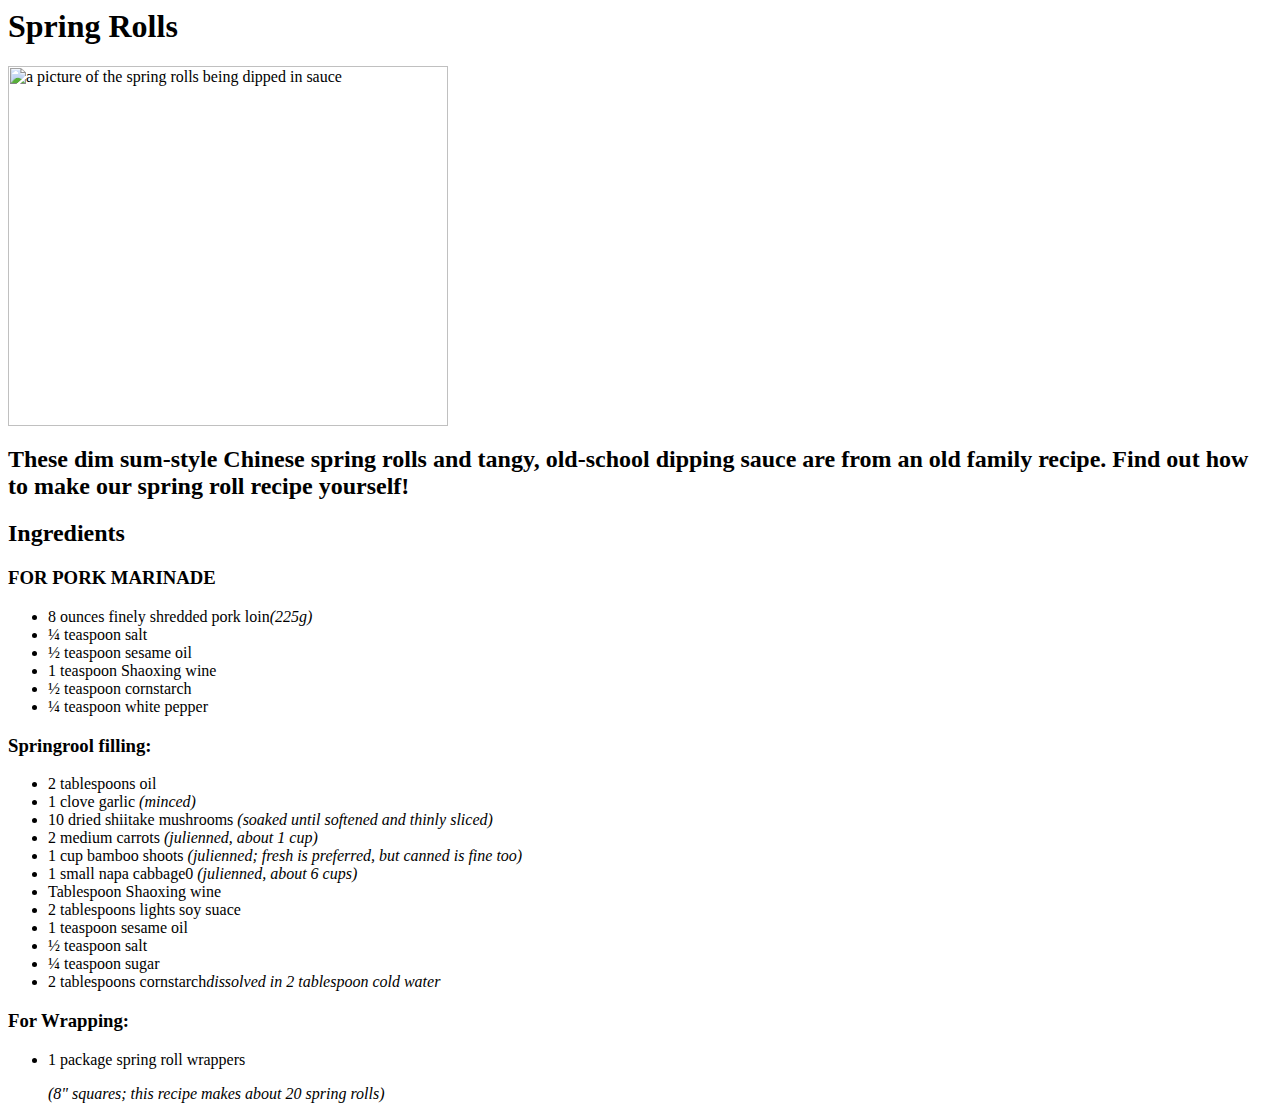
==== spring-rolls.html @ 473a0693 "Add ingredients list" ====
<html>
    <heading>
        <h1>Spring Rolls</h1>
        <p></p>
        <img src="../images/spring-rolls.jpg" alt="a picture of the spring rolls being dipped in sauce" height="360" width="440">
    </heading>
    <body>
        <p1><h2>These dim sum-style Chinese spring rolls and tangy, old-school dipping sauce are from an old family recipe. Find out how to make our spring roll recipe yourself!</h2></p1>
        <P></P>
        <p><h2>Ingredients</h2></p>
        <p><h3>FOR PORK MARINADE</h3></p>
        <ul>
            <li>8 ounces finely shredded pork loin<em>(225g)</em></li>
            <li>¼ teaspoon salt</li>
            <li>½ teaspoon sesame oil</li>
            <li>1 teaspoon Shaoxing wine</li>
            <li>½ teaspoon cornstarch</li>
            <li>¼ teaspoon white pepper</li>
        </ul>
        <p><h3>Springrool filling:</h3></p>
        <ul>
            <li>2 tablespoons oil</li>
            <li>1 clove garlic <em>(minced)</em></li>
            <li>10 dried shiitake mushrooms <em>(soaked until softened and thinly sliced)</em></li>
            <li>2 medium carrots <em>(julienned, about 1 cup)</em></li>
            <li>1 cup bamboo shoots <em>(julienned; fresh is preferred, but canned is fine too)</em></li>
            <li>1 small napa cabbage0<em> (julienned, about 6 cups)</em></li>
            <li>Tablespoon Shaoxing wine</li>
            <li>2 tablespoons lights soy suace</li>
            <li>1 teaspoon sesame oil</li>
            <li>½  teaspoon salt</li>
            <li>¼ teaspoon sugar</li>
           <li>2 tablespoons cornstarch<em>dissolved in 2 tablespoon cold water</em></li> 
        </ul>
        <p><h3>For Wrapping:</h3></p>
        <ul>
            <li><p>1 package spring roll wrappers</p>
                <em>(8" squares; this recipe makes about 20 spring rolls)</em></li>
        </ul>
    </body>
</html>
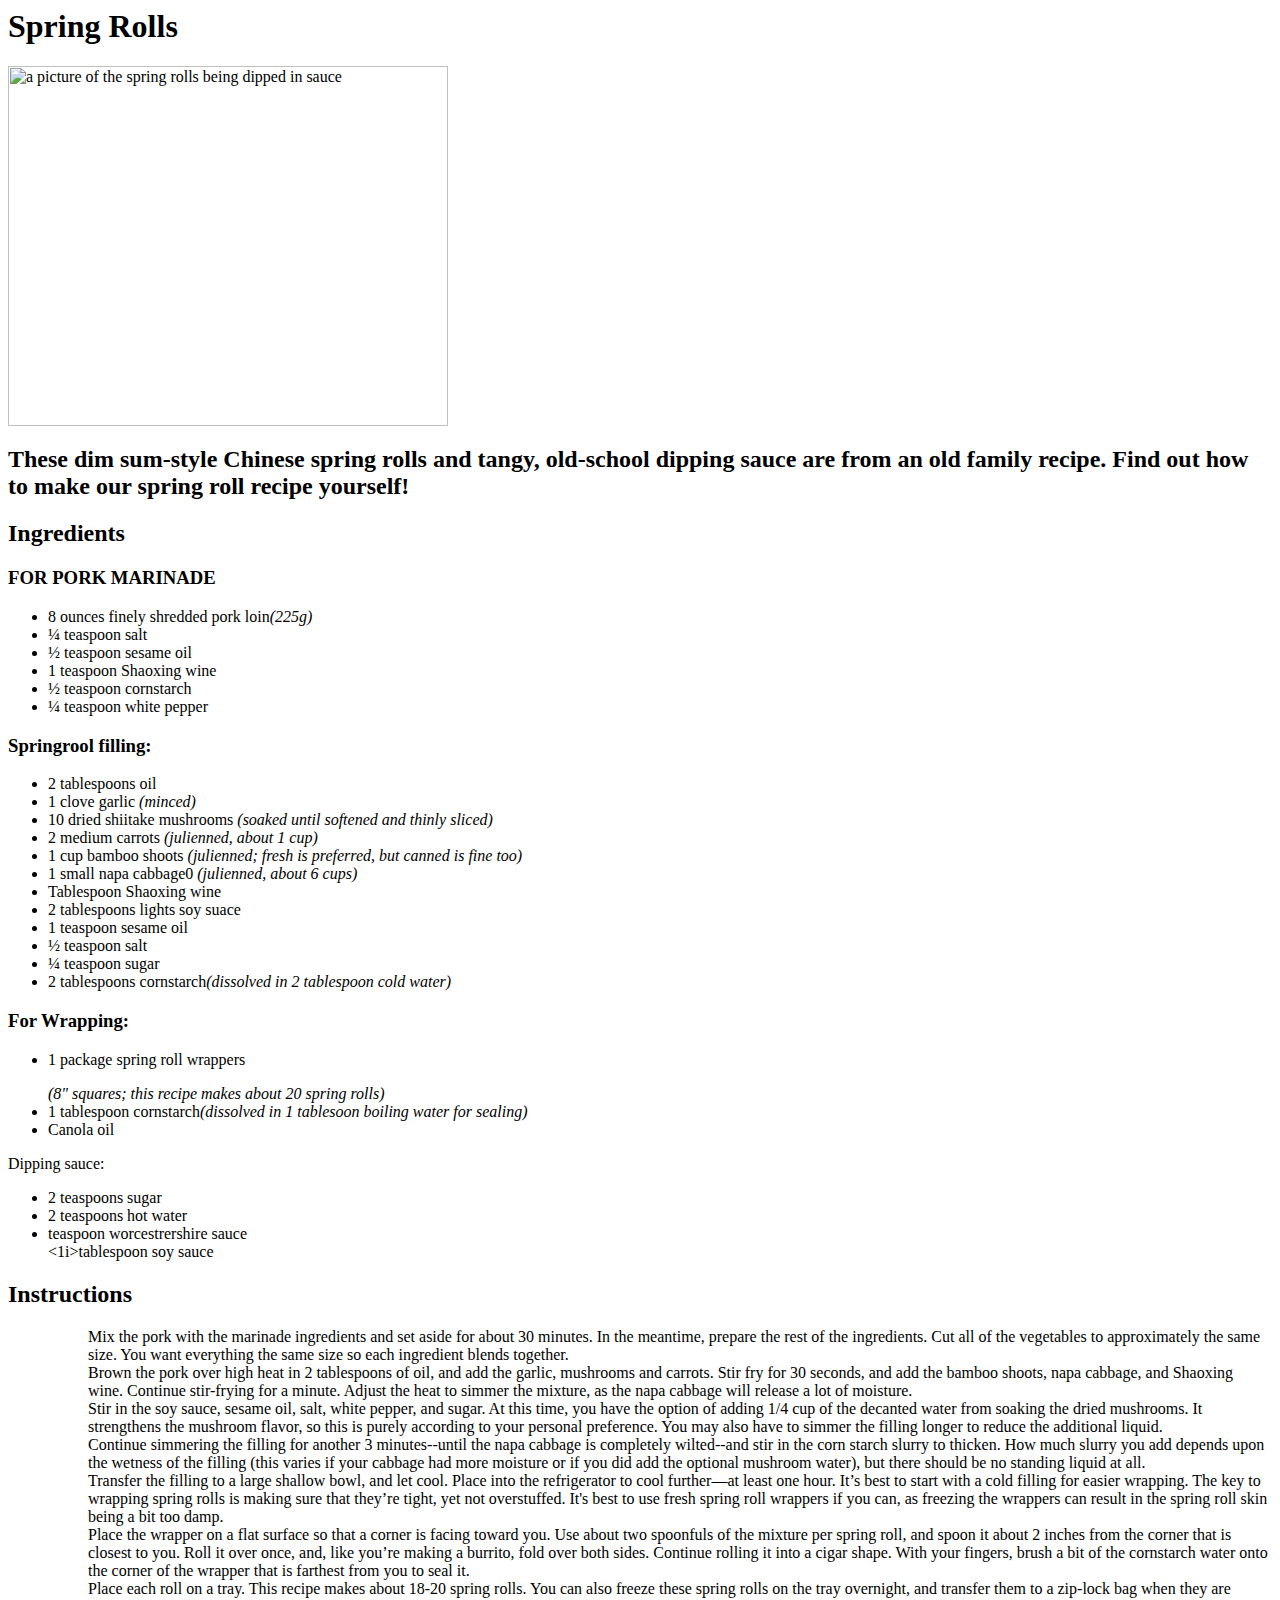
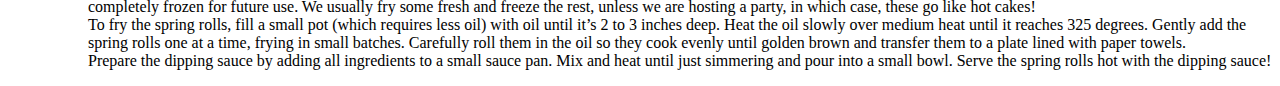
==== commit fb7fba11: "add instructions for preparing the spring rolls using orderd list" ====
--- a/spring-rolls.html
+++ b/spring-rolls.html
@@ -30,12 +30,33 @@
             <li>1 teaspoon sesame oil</li>
             <li>½  teaspoon salt</li>
             <li>¼ teaspoon sugar</li>
-           <li>2 tablespoons cornstarch<em>dissolved in 2 tablespoon cold water</em></li> 
+           <li>2 tablespoons cornstarch<em>(dissolved in 2 tablespoon cold water)</em></li> 
         </ul>
         <p><h3>For Wrapping:</h3></p>
         <ul>
             <li><p>1 package spring roll wrappers</p>
                 <em>(8" squares; this recipe makes about 20 spring rolls)</em></li>
+            <li> 1 tablespoon cornstarch<em>(dissolved in 1 tablesoon boiling water for sealing)</em></li>
+            <li>Canola oil</li>
         </ul>
+        <p>Dipping sauce:</p>
+        <ul>
+            <li>2 teaspoons sugar</li>
+            <li>2 teaspoons hot water</li>
+            <li>teaspoon worcestrershire sauce</li>
+            <1i>tablespoon soy sauce</1i>
+        </ul>
+        <p><h2>Instructions</h2></p>
+        <ol>
+            <ul>Mix the pork with the marinade ingredients and set aside for about 30 minutes. In the meantime, prepare the rest of the ingredients. Cut all of the vegetables to approximately the same size. You want everything the same size so each ingredient blends together.</ul>
+            <ul>Brown the pork over high heat in 2 tablespoons of oil, and add the garlic, mushrooms and carrots. Stir fry for 30 seconds, and add the bamboo shoots, napa cabbage, and Shaoxing wine. Continue stir-frying for a minute. Adjust the heat to simmer the mixture, as the napa cabbage will release a lot of moisture.</ul>
+            <ul>Stir in the soy sauce, sesame oil, salt, white pepper, and sugar. At this time, you have the option of adding 1/4 cup of the decanted water from soaking the dried mushrooms. It strengthens the mushroom flavor, so this is purely according to your personal preference. You may also have to simmer the filling longer to reduce the additional liquid.</ul>
+            <ul>Continue simmering the filling for another 3 minutes--until the napa cabbage is completely wilted--and stir in the corn starch slurry to thicken. How much slurry you add depends upon the wetness of the filling (this varies if your cabbage had more moisture or if you did add the optional mushroom water), but there should be no standing liquid at all.</ul>
+            <ul>Transfer the filling to a large shallow bowl, and let cool. Place into the refrigerator to cool further—at least one hour. It’s best to start with a cold filling for easier wrapping. The key to wrapping spring rolls is making sure that they’re tight, yet not overstuffed. It's best to use fresh spring roll wrappers if you can, as freezing the wrappers can result in the spring roll skin being a bit too damp.</ul>
+            <ul>Place the wrapper on a flat surface so that a corner is facing toward you. Use about two spoonfuls of the mixture per spring roll, and spoon it about 2 inches from the corner that is closest to you. Roll it over once, and, like you’re making a burrito, fold over both sides. Continue rolling it into a cigar shape. With your fingers, brush a bit of the cornstarch water onto the corner of the wrapper that is farthest from you to seal it.</ul>
+            <ul>Place each roll on a tray. This recipe makes about 18-20 spring rolls. You can also freeze these spring rolls on the tray overnight, and transfer them to a zip-lock bag when they are completely frozen for future use. We usually fry some fresh and freeze the rest, unless we are hosting a party, in which case, these go like hot cakes!</ul>
+            <ul>To fry the spring rolls, fill a small pot (which requires less oil) with oil until it’s 2 to 3 inches deep. Heat the oil slowly over medium heat until it reaches 325 degrees. Gently add the spring rolls one at a time, frying in small batches. Carefully roll them in the oil so they cook evenly until golden brown and transfer them to a plate lined with paper towels.</ul>
+            <ul>Prepare the dipping sauce by adding all ingredients to a small sauce pan. Mix and heat until just simmering and pour into a small bowl. Serve the spring rolls hot with the dipping sauce!</ul>
+        </ol>
     </body>
 </html>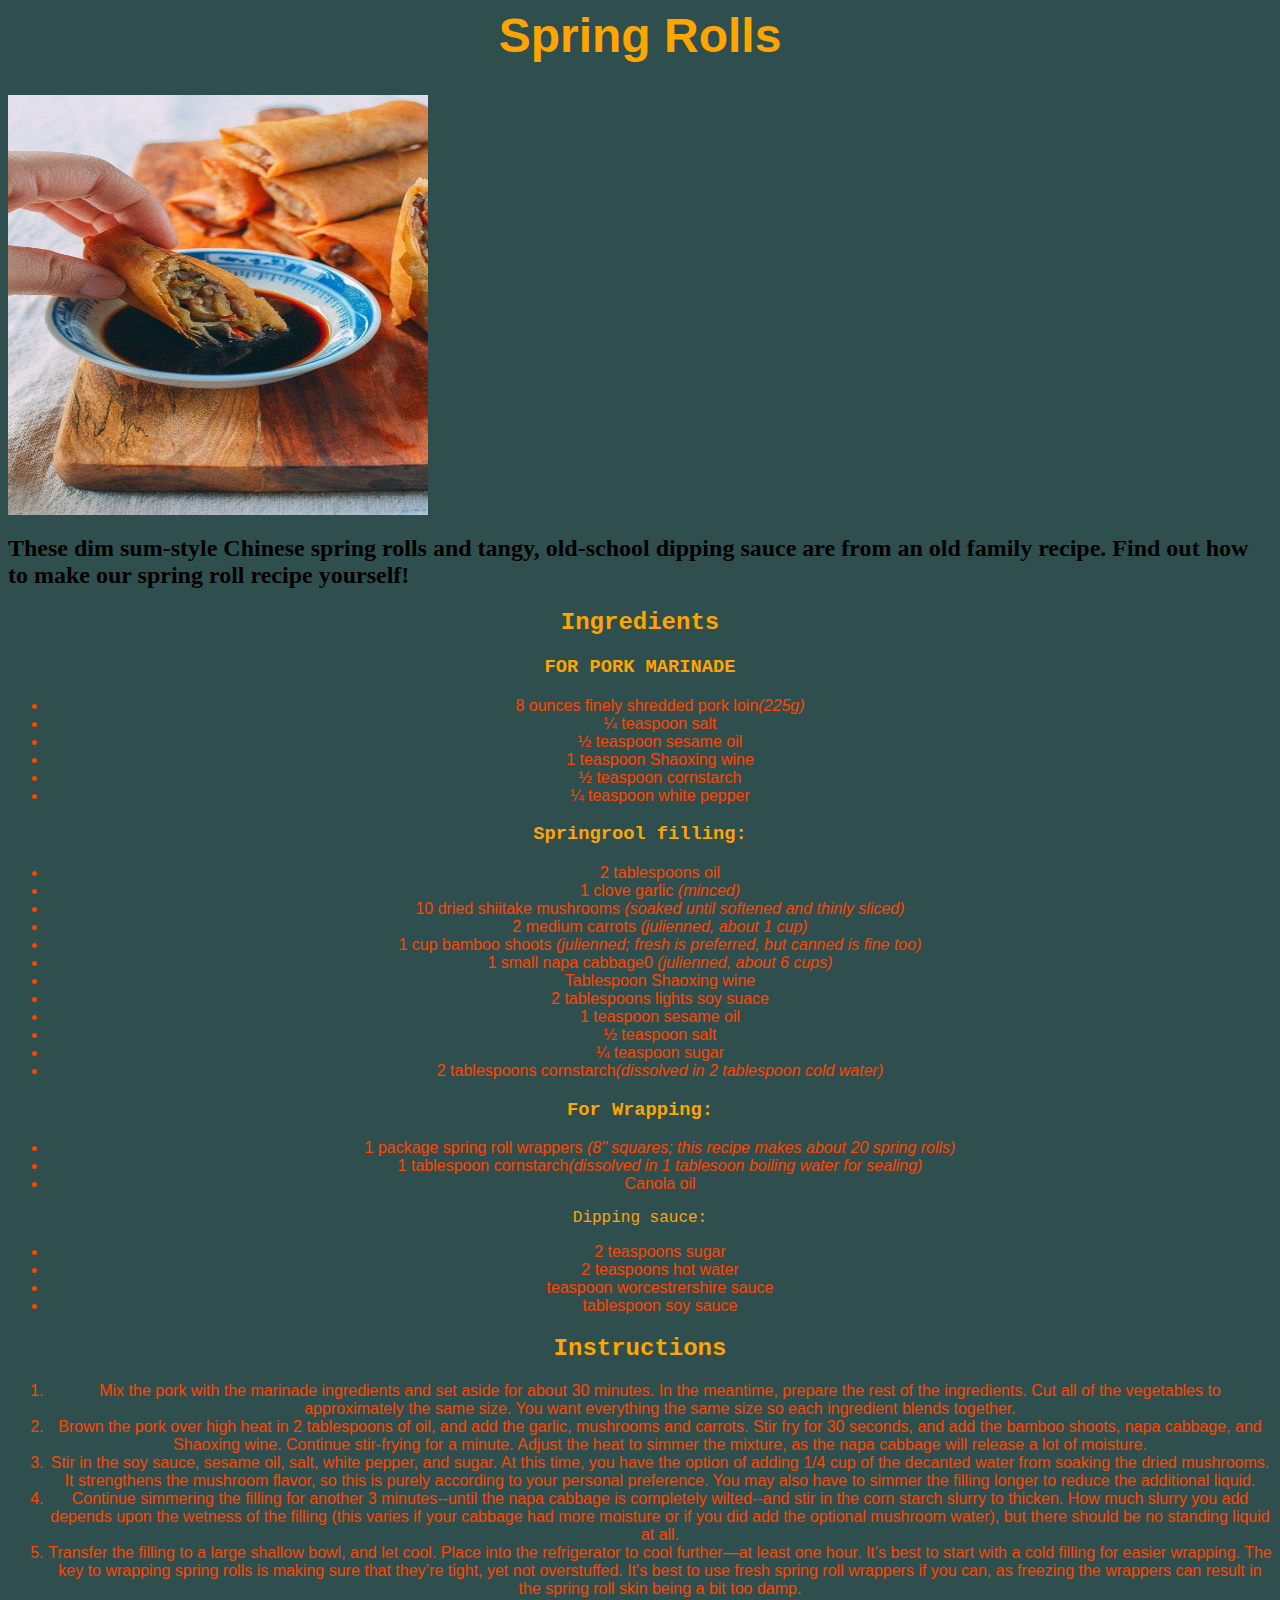
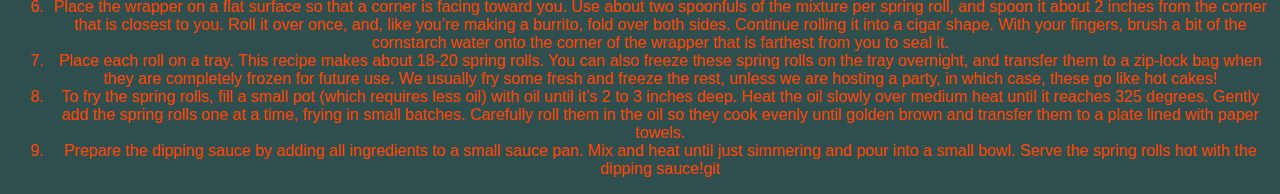
==== commit ef9eff84: "Add button styling in CSS and apply it to index.ht ml Add CSS styling to japchae.html" ====
--- a/spring-rolls.html
+++ b/spring-rolls.html
@@ -1,15 +1,15 @@
 <html>
-    <heading>
-        <h1>Spring Rolls</h1>
-        <p></p>
-        <img src="../images/spring-rolls.jpg" alt="a picture of the spring rolls being dipped in sauce" height="360" width="440">
-    </heading>
+    <head>
+        <link rel="stylesheet" href="../style.css">
+    </head>
     <body>
-        <p1><h2>These dim sum-style Chinese spring rolls and tangy, old-school dipping sauce are from an old family recipe. Find out how to make our spring roll recipe yourself!</h2></p1>
-        <P></P>
-        <p><h2>Ingredients</h2></p>
-        <p><h3>FOR PORK MARINADE</h3></p>
-        <ul>
+        <h1 class="title">Spring Rolls</h1>
+        <img src="../images/spring-rolls.jpg" alt="a picture of the spring rolls being dipped in sauce" height="420" width="420">
+
+        <h2>These dim sum-style Chinese spring rolls and tangy, old-school dipping sauce are from an old family recipe. Find out how to make our spring roll recipe yourself!</h2>
+        <h2 class="subtitle">Ingredients</h2>
+        <h3 class="subtitle">FOR PORK MARINADE</h3>
+        <ul class="recipes">
             <li>8 ounces finely shredded pork loin<em>(225g)</em></li>
             <li>¼ teaspoon salt</li>
             <li>½ teaspoon sesame oil</li>
@@ -17,11 +17,11 @@
             <li>½ teaspoon cornstarch</li>
             <li>¼ teaspoon white pepper</li>
         </ul>
-        <p><h3>Springrool filling:</h3></p>
-        <ul>
+        <h3 class="subtitle">Springrool filling:</h3>
+        <ul class="recipes">
             <li>2 tablespoons oil</li>
             <li>1 clove garlic <em>(minced)</em></li>
-            <li>10 dried shiitake mushrooms <em>(soaked until softened and thinly sliced)</em></li>
+            <li >10 dried shiitake mushrooms <em>(soaked until softened and thinly sliced)</em></li>
             <li>2 medium carrots <em>(julienned, about 1 cup)</em></li>
             <li>1 cup bamboo shoots <em>(julienned; fresh is preferred, but canned is fine too)</em></li>
             <li>1 small napa cabbage0<em> (julienned, about 6 cups)</em></li>
@@ -32,31 +32,31 @@
             <li>¼ teaspoon sugar</li>
            <li>2 tablespoons cornstarch<em>(dissolved in 2 tablespoon cold water)</em></li> 
         </ul>
-        <p><h3>For Wrapping:</h3></p>
-        <ul>
-            <li><p>1 package spring roll wrappers</p>
+        <h3 class="subtitle">For Wrapping:</h3>
+        <ul class="recipes">
+            <li>1 package spring roll wrappers
                 <em>(8" squares; this recipe makes about 20 spring rolls)</em></li>
             <li> 1 tablespoon cornstarch<em>(dissolved in 1 tablesoon boiling water for sealing)</em></li>
             <li>Canola oil</li>
         </ul>
-        <p>Dipping sauce:</p>
-        <ul>
+        <p class="subtitle">Dipping sauce:</p>
+        <ul class="recipes">
             <li>2 teaspoons sugar</li>
             <li>2 teaspoons hot water</li>
             <li>teaspoon worcestrershire sauce</li>
-            <1i>tablespoon soy sauce</1i>
+            <li>tablespoon soy sauce</li>
         </ul>
-        <p><h2>Instructions</h2></p>
-        <ol>
-            <ul>Mix the pork with the marinade ingredients and set aside for about 30 minutes. In the meantime, prepare the rest of the ingredients. Cut all of the vegetables to approximately the same size. You want everything the same size so each ingredient blends together.</ul>
-            <ul>Brown the pork over high heat in 2 tablespoons of oil, and add the garlic, mushrooms and carrots. Stir fry for 30 seconds, and add the bamboo shoots, napa cabbage, and Shaoxing wine. Continue stir-frying for a minute. Adjust the heat to simmer the mixture, as the napa cabbage will release a lot of moisture.</ul>
-            <ul>Stir in the soy sauce, sesame oil, salt, white pepper, and sugar. At this time, you have the option of adding 1/4 cup of the decanted water from soaking the dried mushrooms. It strengthens the mushroom flavor, so this is purely according to your personal preference. You may also have to simmer the filling longer to reduce the additional liquid.</ul>
-            <ul>Continue simmering the filling for another 3 minutes--until the napa cabbage is completely wilted--and stir in the corn starch slurry to thicken. How much slurry you add depends upon the wetness of the filling (this varies if your cabbage had more moisture or if you did add the optional mushroom water), but there should be no standing liquid at all.</ul>
-            <ul>Transfer the filling to a large shallow bowl, and let cool. Place into the refrigerator to cool further—at least one hour. It’s best to start with a cold filling for easier wrapping. The key to wrapping spring rolls is making sure that they’re tight, yet not overstuffed. It's best to use fresh spring roll wrappers if you can, as freezing the wrappers can result in the spring roll skin being a bit too damp.</ul>
-            <ul>Place the wrapper on a flat surface so that a corner is facing toward you. Use about two spoonfuls of the mixture per spring roll, and spoon it about 2 inches from the corner that is closest to you. Roll it over once, and, like you’re making a burrito, fold over both sides. Continue rolling it into a cigar shape. With your fingers, brush a bit of the cornstarch water onto the corner of the wrapper that is farthest from you to seal it.</ul>
-            <ul>Place each roll on a tray. This recipe makes about 18-20 spring rolls. You can also freeze these spring rolls on the tray overnight, and transfer them to a zip-lock bag when they are completely frozen for future use. We usually fry some fresh and freeze the rest, unless we are hosting a party, in which case, these go like hot cakes!</ul>
-            <ul>To fry the spring rolls, fill a small pot (which requires less oil) with oil until it’s 2 to 3 inches deep. Heat the oil slowly over medium heat until it reaches 325 degrees. Gently add the spring rolls one at a time, frying in small batches. Carefully roll them in the oil so they cook evenly until golden brown and transfer them to a plate lined with paper towels.</ul>
-            <ul>Prepare the dipping sauce by adding all ingredients to a small sauce pan. Mix and heat until just simmering and pour into a small bowl. Serve the spring rolls hot with the dipping sauce!</ul>
+        <h2 class="subtitle">Instructions</h2>
+        <ol class="recipes">
+            <li>Mix the pork with the marinade ingredients and set aside for about 30 minutes. In the meantime, prepare the rest of the ingredients. Cut all of the vegetables to approximately the same size. You want everything the same size so each ingredient blends together.</li>
+            <li>Brown the pork over high heat in 2 tablespoons of oil, and add the garlic, mushrooms and carrots. Stir fry for 30 seconds, and add the bamboo shoots, napa cabbage, and Shaoxing wine. Continue stir-frying for a minute. Adjust the heat to simmer the mixture, as the napa cabbage will release a lot of moisture.</li>
+            <li>Stir in the soy sauce, sesame oil, salt, white pepper, and sugar. At this time, you have the option of adding 1/4 cup of the decanted water from soaking the dried mushrooms. It strengthens the mushroom flavor, so this is purely according to your personal preference. You may also have to simmer the filling longer to reduce the additional liquid.</li>
+            <li>Continue simmering the filling for another 3 minutes--until the napa cabbage is completely wilted--and stir in the corn starch slurry to thicken. How much slurry you add depends upon the wetness of the filling (this varies if your cabbage had more moisture or if you did add the optional mushroom water), but there should be no standing liquid at all.</li>
+            <li>Transfer the filling to a large shallow bowl, and let cool. Place into the refrigerator to cool further—at least one hour. It’s best to start with a cold filling for easier wrapping. The key to wrapping spring rolls is making sure that they’re tight, yet not overstuffed. It's best to use fresh spring roll wrappers if you can, as freezing the wrappers can result in the spring roll skin being a bit too damp.</li>
+            <li>Place the wrapper on a flat surface so that a corner is facing toward you. Use about two spoonfuls of the mixture per spring roll, and spoon it about 2 inches from the corner that is closest to you. Roll it over once, and, like you’re making a burrito, fold over both sides. Continue rolling it into a cigar shape. With your fingers, brush a bit of the cornstarch water onto the corner of the wrapper that is farthest from you to seal it.</li>
+            <li>Place each roll on a tray. This recipe makes about 18-20 spring rolls. You can also freeze these spring rolls on the tray overnight, and transfer them to a zip-lock bag when they are completely frozen for future use. We usually fry some fresh and freeze the rest, unless we are hosting a party, in which case, these go like hot cakes!</li>
+            <li>To fry the spring rolls, fill a small pot (which requires less oil) with oil until it’s 2 to 3 inches deep. Heat the oil slowly over medium heat until it reaches 325 degrees. Gently add the spring rolls one at a time, frying in small batches. Carefully roll them in the oil so they cook evenly until golden brown and transfer them to a plate lined with paper towels.</li>
+            <li>Prepare the dipping sauce by adding all ingredients to a small sauce pan. Mix and heat until just simmering and pour into a small bowl. Serve the spring rolls hot with the dipping sauce!git </ul>
         </ol>
     </body>
 </html>--- a/style.css
+++ b/style.css
@@ -0,0 +1,20 @@
+body {
+    background-color: darkslategrey;
+}
+
+.title {
+    font-family: sans-serif, Georgia, Times, serif;
+    color: orange;
+    text-align: center;
+    font-size: 48px;
+}
+.subtitle {
+    font-family: 'Courier New', Courier, monospace;
+    color: orange;
+    text-align: center;
+}
+.recipes li {
+    color: orangered;
+    font-family: 'Gill Sans', 'Gill Sans MT', Calibri, 'Trebuchet MS', sans-serif;
+    text-align: center;
+}
